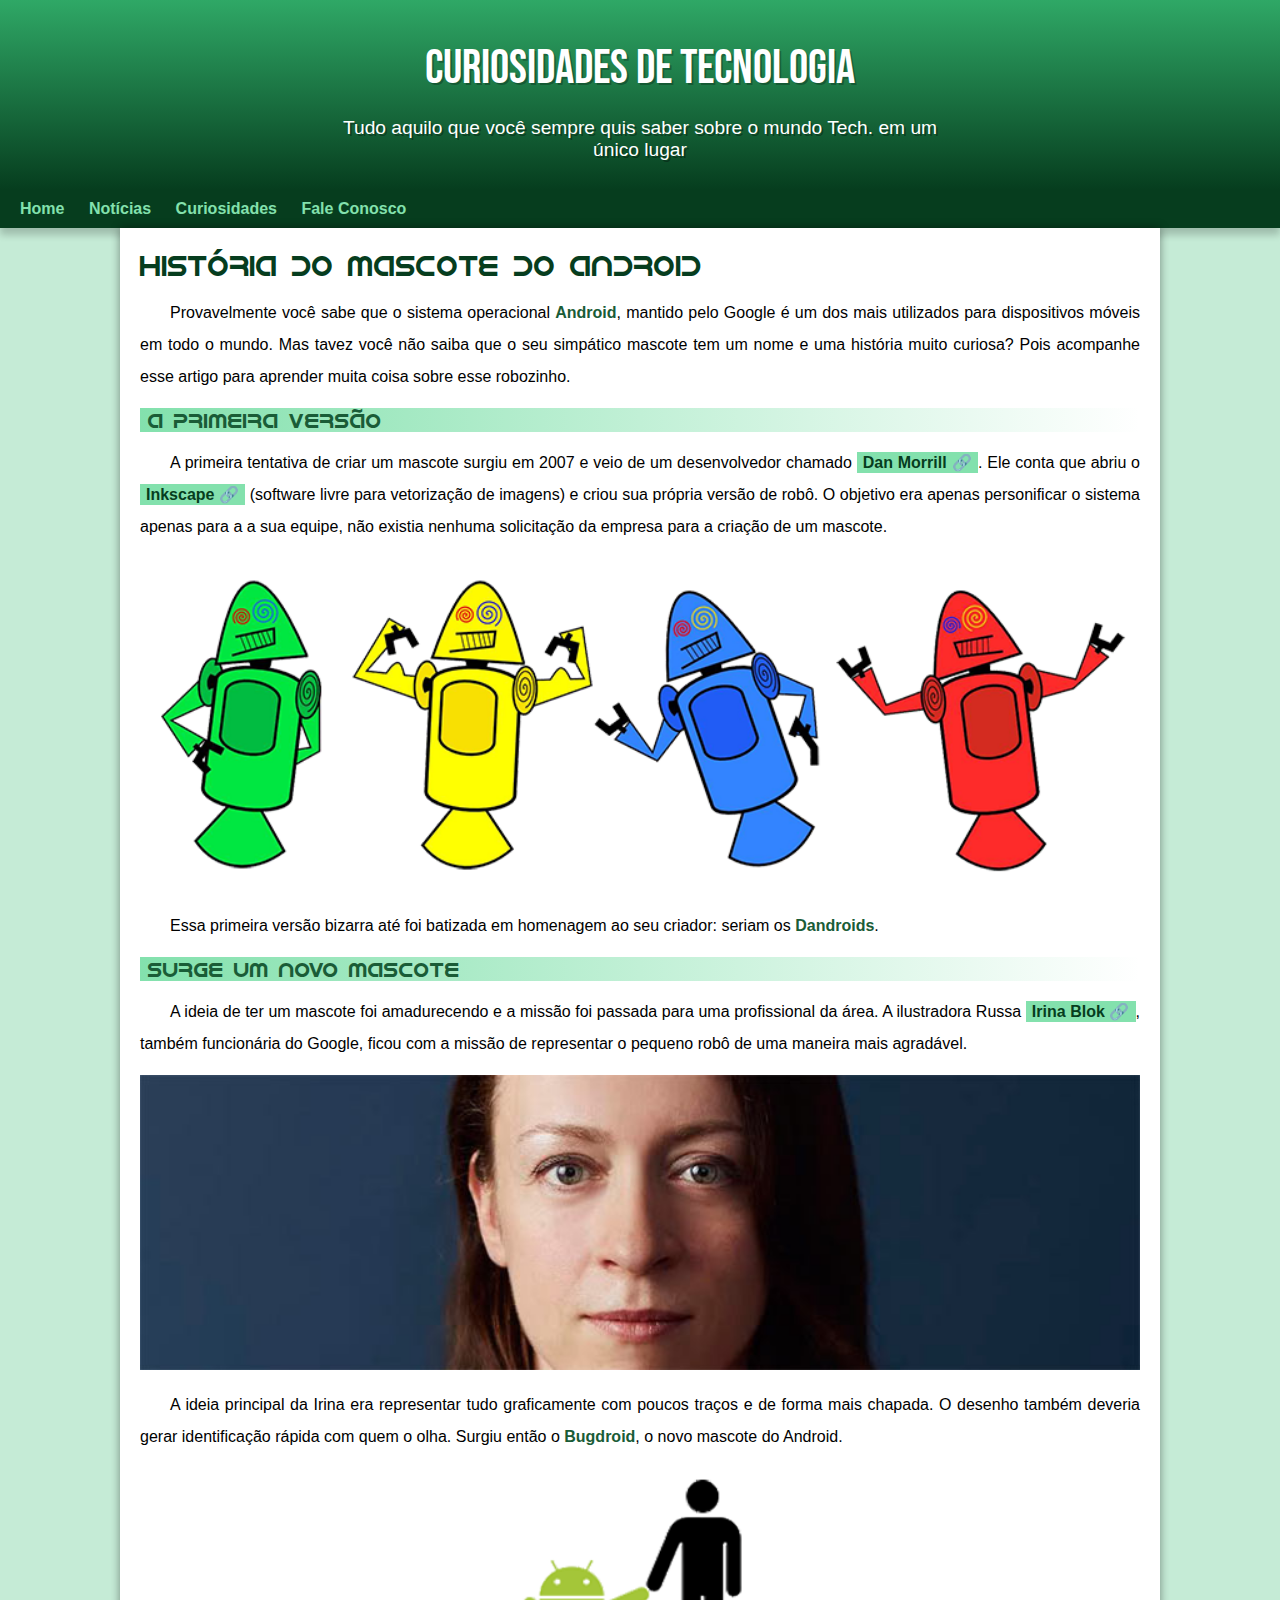
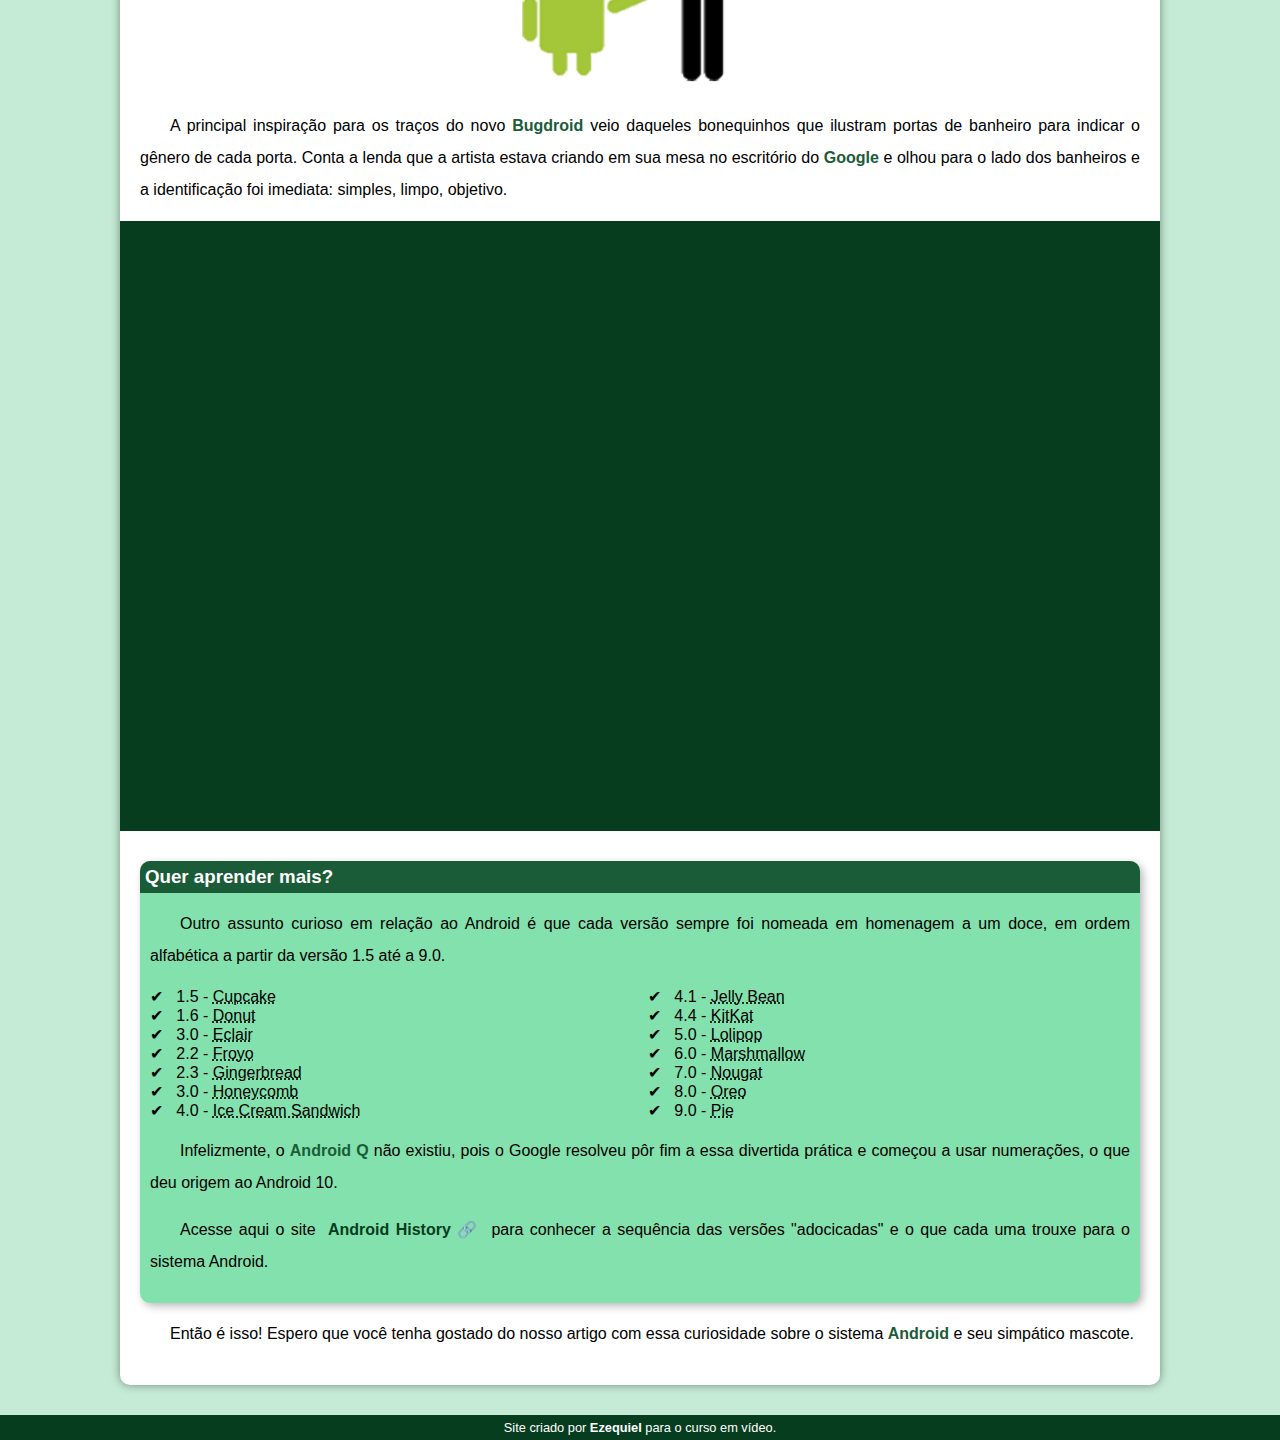
==== index.html @ 3336a9b6 "nova atualizacao" ====
<!DOCTYPE html>
<html lang="pt-br">
<head>
    <meta charset="UTF-8">
    <meta name="viewport" content="width=device-width, initial-scale=1.0">
    <link rel="shortcut icon" href="imagens/favicon.ico" type="image/x-icon">
    <link rel="stylesheet" href="estilo/style.css">
    <title>Como surgiu o mascote do do Android?</title>
</head>
<body>
    <header>
        <h1>Curiosidades de Tecnologia</h1>
        <p>Tudo aquilo que você sempre quis saber sobre o mundo Tech. em um único lugar</p>
    </header>
    <nav>
        <a href="#">Home</a>
        <a href="#">Notícias</a>
        <a href="#">Curiosidades</a>
        <a href="#">Fale Conosco</a>
    </nav>
    <main>
        <article>
            <h1>
                História do Mascote do Android
            </h1>

            <p>
                Provavelmente você sabe que o sistema operacional <strong>Android</strong>, mantido pelo Google é um dos mais utilizados para dispositivos móveis em todo o mundo. Mas tavez você não saiba que o seu simpático mascote tem um nome e uma história muito curiosa? Pois acompanhe esse artigo para aprender muita coisa sobre esse robozinho.
            </p>

            <h2>A primeira versão</h2>

            <p>A primeira tentativa de criar um mascote surgiu em 2007 e veio de um desenvolvedor chamado <a href="https://androidcommunity.com/dan-morrill-shows-us-the-android-mascot-that-almost-was-20130103/" target="_blank" class="externo">Dan Morrill</a>. Ele conta que abriu o <a href="https://inkscape.org/pt-br/" target="_blank" class="externo">Inkscape</a> (software livre para vetorização de imagens) e criou sua própria versão de robô. O objetivo era apenas personificar o sistema apenas para a a sua equipe, não existia nenhuma solicitação da empresa para a criação de um mascote.</p>

            <picture>
                <source media="(max-width: 670px)" srcset="imagens\dan-droids-pq.png">
                <img src="imagens/dan-droids.png" alt="Primeiro mascote do Android">
            </picture>

            <p>
                Essa primeira versão bizarra até foi batizada em homenagem ao seu criador: seriam os <strong>Dandroids</strong>.
            </p>

            <h2>
                Surge um novo mascote
            </h2>

            <p>
                A ideia de ter um mascote foi amadurecendo e a missão foi passada para uma profissional da área. A ilustradora Russa <a href="https://www.irinablok.com/android" target="_blank" class="externo">Irina Blok</a>, também funcionária do Google, ficou com a missão de representar o pequeno robô de uma maneira mais agradável.
            </p>

            <picture>
                <source media="(max-width: 670px)" srcset="imagens\irina-blok-pq.jpg">
                <img src="imagens/irina-blok.jpg" alt="Irina Blok, criadora do Bugdroid">
            </picture>

            <p>
                A ideia principal da Irina era representar tudo graficamente com poucos traços e de forma mais chapada. O desenho também deveria gerar identificação rápida com quem o olha. Surgiu então o <strong>Bugdroid</strong>, o novo mascote do Android.
            </p>

            <img src="imagens/bugdroid.png" class="pequena" alt="Bugdroid">

            <p>
                A principal inspiração para os traços do novo <strong>Bugdroid</strong> veio daqueles bonequinhos que ilustram portas de banheiro para indicar o gênero de cada porta. Conta a lenda que a artista estava criando em sua mesa no escritório do <strong>Google</strong> e olhou para o lado dos banheiros e a identificação foi imediata: simples, limpo, objetivo.
            </p>

            <div class="video">
                <iframe width="560" height="315" src="https://www.youtube.com/embed/l2UDgpLz20M?si=9aCFAlB1RYSUuTJA&amp;start=1" title="YouTube video player" frameborder="0" allow="accelerometer; autoplay; clipboard-write; encrypted-media; gyroscope; picture-in-picture; web-share" referrerpolicy="strict-origin-when-cross-origin" allowfullscreen></iframe>
            </div>
            
            <aside>
                <h3>
                    Quer aprender mais?
                </h3>

                <p>
                    Outro assunto curioso em relação ao Android é que cada versão sempre foi nomeada em homenagem a um doce, em ordem alfabética a partir da versão 1.5 até a 9.0.
                </p>

                <ul>
                    <li>
                        1.5 - <abbr title="Bolo de Copo">Cupcake</abbr>
                    </li>
                    <li>
                        1.6 - <abbr title="Rosquinha">Donut</abbr>
                    </li>
                    <li>
                        3.0 - <abbr title="Bomba">Eclair</abbr>
                    </li>
                    <li>
                        2.2 - <abbr title="Iogurte Congelado">Froyo</abbr>
                    </li>
                    <li>
                        2.3 - <abbr title="Biscoito de Gengibre">Gingerbread</abbr>
                    </li>
                    <li>
                        3.0 - <abbr title="Favo de Mel">Honeycomb</abbr>
                    </li>
                    <li>
                        4.0 - <abbr title="Sanduíche de Sorvete">Ice Cream Sandwich</abbr>
                    </li>
                    <li>
                        4.1 - <abbr title="Jujuba">Jelly Bean</abbr>
                    </li>
                    <li>
                        4.4 - <abbr title="KitKat">KitKat</abbr>
                    </li>
                    <li>
                        5.0 - <abbr title="Pirulito">Lolipop</abbr>
                    </li>
                    <li>
                        6.0 - <abbr title="Marshmallow">Marshmallow</abbr>
                    </li>
                    <li>
                        7.0 - <abbr title="Torrone">Nougat</abbr>
                    </li>
                    <li>
                        8.0 - <abbr title="Oreo">Oreo</abbr>
                    </li>
                    <li>
                        9.0 - <abbr title="Torta">Pie</abbr>
                    </li>
                </ul>

                <p>
                    Infelizmente, o <strong>Android Q</strong> não existiu, pois o Google resolveu pôr fim a essa divertida prática e começou a usar numerações, o que deu origem ao Android 10.
                </p>

                <p>
                    Acesse aqui o site <a href="https://www.android.com/intl/en_uk/history/#/donut" target="_blank" class="externo">Android History</a> para conhecer a sequência das versões "adocicadas" e o que cada uma trouxe para o sistema Android.
                </p>
            </aside>

            <p>
                Então é isso! Espero que você tenha gostado do nosso artigo com essa curiosidade sobre o sistema <strong>Android</strong> e seu simpático mascote.
            </p>
        </article>
    </main>
    <footer>
        <p>Site criado por <a href="#">Ezequiel</a> para o curso em vídeo.</p>
    </footer>
</body>
</html>
---- estilo/style.css ----
@charset "UTF-8";

@import url('https://fonts.googleapis.com/css2?family=Bebas+Neue&display=swap');

@font-face {
    font-family: 'Android';
    src: url('../fontes/idroid.otf') format('opentype');
    font-weight: normal;
}

:root {
    --cor0: #c5ebd6;
    --cor1: #83e1ad;
    --cor2: #3ddc84;
    --cor3: #2fa866;
    --cor4: #1a5c37;
    --cor5: #063d1e;

    --fonte-padrão: Arial, Verdana, Helvetica, sans-serif;
    --fonte-destaque: 'Bebas Neue', cursive;
    --fonte-android: 'Android', cursive;
}

* {
    margin: 0px;
    padding: 0px;
}

body {
    background-color: var(--cor0);
    font-family: var(--fonte-padrão);
}

a.externo::after {
    content: '\00A0\1F517';
}

header {
    background-image: linear-gradient(to bottom, var(--cor3), var(--cor5));
    min-height: 150px;
    text-align: center;
    padding-top: 40px;
}

header > h1 {
    color: white;
    font-family: var(--fonte-destaque);
    font-size: 3em;
    font-weight: normal;
    margin-bottom: 20px;
    text-shadow: 2px 2px 0px rgba(0, 0, 0, 0.267);
}
header > p {
    font-family: var(--fonte-padrão);
    font-size: 1.2em;
    color: white;
    max-width: 600px;
    padding-left: 10px;
    padding-right: 10px;
    margin: auto;
    margin-bottom: 30px;
    text-shadow: 2px 2px 0px rgba(0, 0, 0, 0.315);
}

nav {
    background-color: var(--cor5);
    padding: 10px;
    box-shadow: 0px 7px 7px rgba(0, 0, 0, 0.192);
}

nav > a {
    color: var(--cor1);
    padding: 10px;
    border-radius: 5px;
    text-decoration: none;
    font-weight: bold;
    transition-duration: .5s;
}

nav > a:hover {
    background-color: var(--cor3);
    color: var(--cor5);
}

main {

    min-width: 300px;
    max-width: 1000px;
    margin: auto;
    margin-bottom: 30px;
    padding: 20px;
    background-color: white;
    box-shadow: 0px 0px 10px rgba(0, 0, 0, 0.418);
    border-radius: 0px 0px 10px 10px;
}

main h1 {
    color: var(--cor5);
    font-family: var(--fonte-android);
    font-weight: normal;
    font-size: 1.8em;
}

main h2 {
    font-family: var(--fonte-android);
    color: var(--cor4);
    font-size: 1.3em;
    font-weight: normal;
    background-image: linear-gradient(to right, var(--cor1), transparent);
    text-indent: 8px;
}

main p {
    margin: 15px 0px;
    text-align: justify;
    text-indent: 30px;
    font-size: 1em;
    line-height: 2em;
}

main strong {
    color: var(--cor4);
    font-weight: bold;
}

main a {
    text-decoration: none;
    font-weight: bold;
    color: var(--cor5);
    background-color: var(--cor1);
    padding: 2px 6px;
}

main a:hover {
    text-decoration: underline;
    color: var(--cor4);
}

main img {
    width: 100%;
}

main img.pequena {
    max-width: 350px;
    display: block;
    margin: auto;
}

div.video {
    background-color: var(--cor5);
    margin: 0px -20px 30px -20px;
    padding: 20px;
    padding-bottom: 59%;
    position: relative;
}

div.video > iframe {
    position: absolute;
    top: 5%;
    left: 5%;
    width: 90%;
    height: 90%;
}

aside {
    background-color: var(--cor1);
    padding: 10px;
    border-radius: 10px;
    box-shadow: 3px 3px 8px rgba(0, 0, 0, 0.281);
}

aside > h3 {
    background-color: var(--cor4);
    color: white;
    padding: 5px;
    margin: -10px -10px 0px -10px;
    border-radius: 10px 10px 0px 0px;
}

aside > ul {
    list-style-type: '\2714\00A0\00A0';
    list-style-position: inside;
    columns: 2;
}

footer {
    background-color: var(--cor5);
    color: white;
    text-align: center;
    font-size: 0.8em;
    padding: 5px;
}

footer a {
    color: white;
    font-weight: bolder;
    text-decoration: none;
}

footer a:hover {
    text-decoration: underline;
    color: var(--cor1);
}
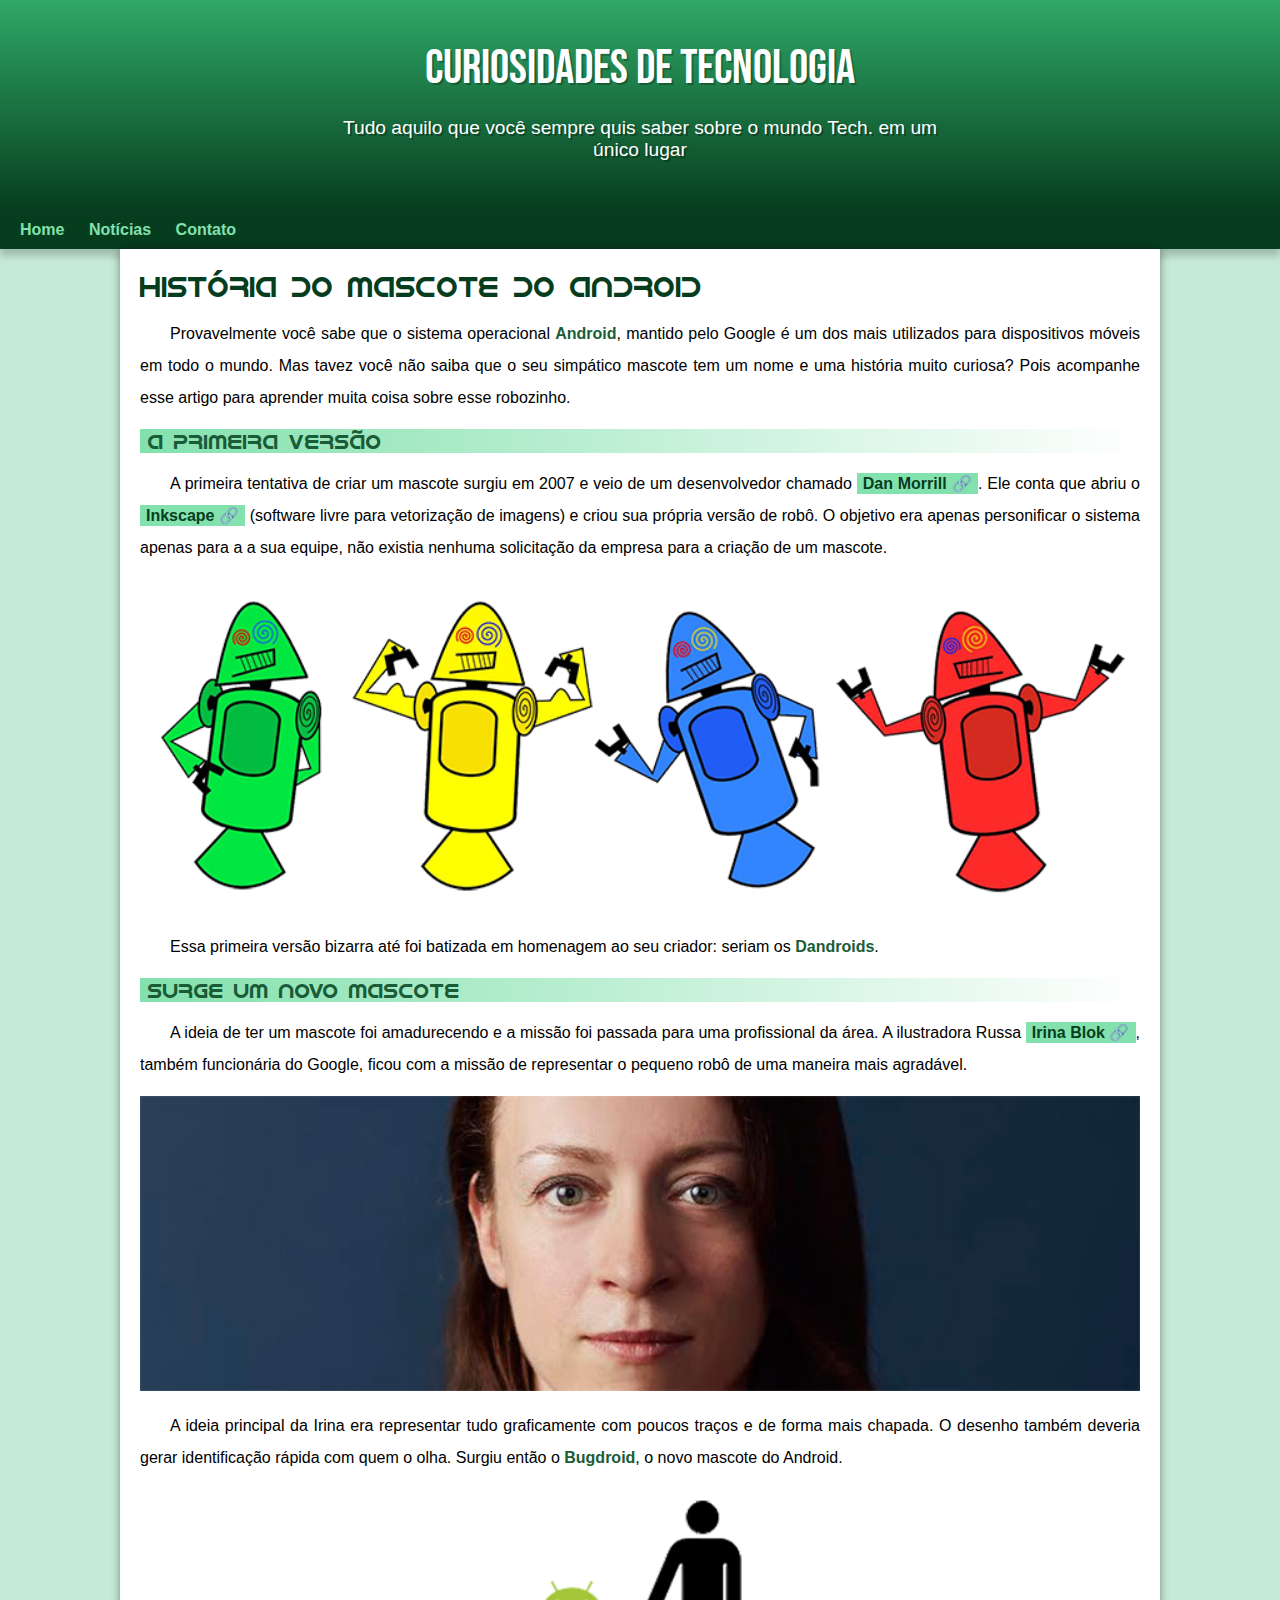
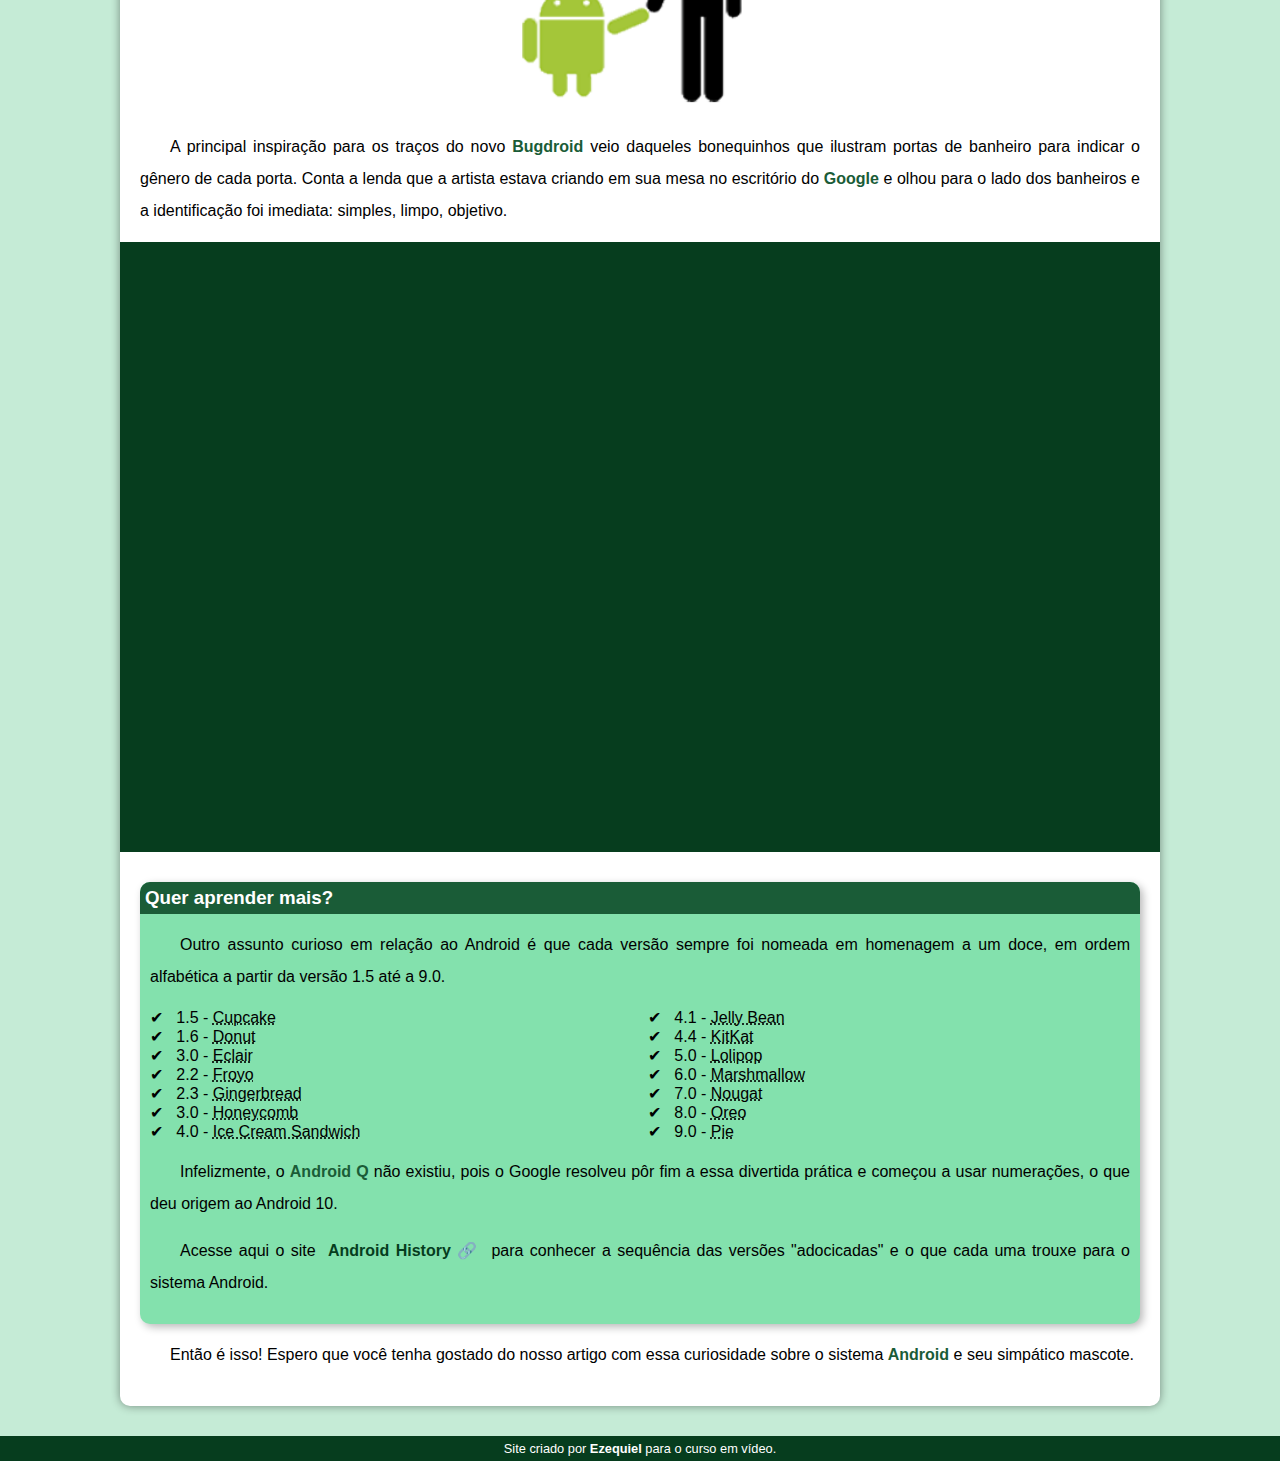
==== commit b8d74d93: "problema de padding corrigido" ====
--- a/index.html
+++ b/index.html
@@ -15,8 +15,7 @@
     <nav>
         <a href="#">Home</a>
         <a href="#">Notícias</a>
-        <a href="#">Curiosidades</a>
-        <a href="#">Fale Conosco</a>
+        <a href="#">Contato</a>
     </nav>
     <main>
         <article>
--- a/estilo/style.css
+++ b/estilo/style.css
@@ -58,7 +58,7 @@
     padding-left: 10px;
     padding-right: 10px;
     margin: auto;
-    margin-bottom: 30px;
+    padding-bottom: 50px;
     text-shadow: 2px 2px 0px rgba(0, 0, 0, 0.315);
 }
 
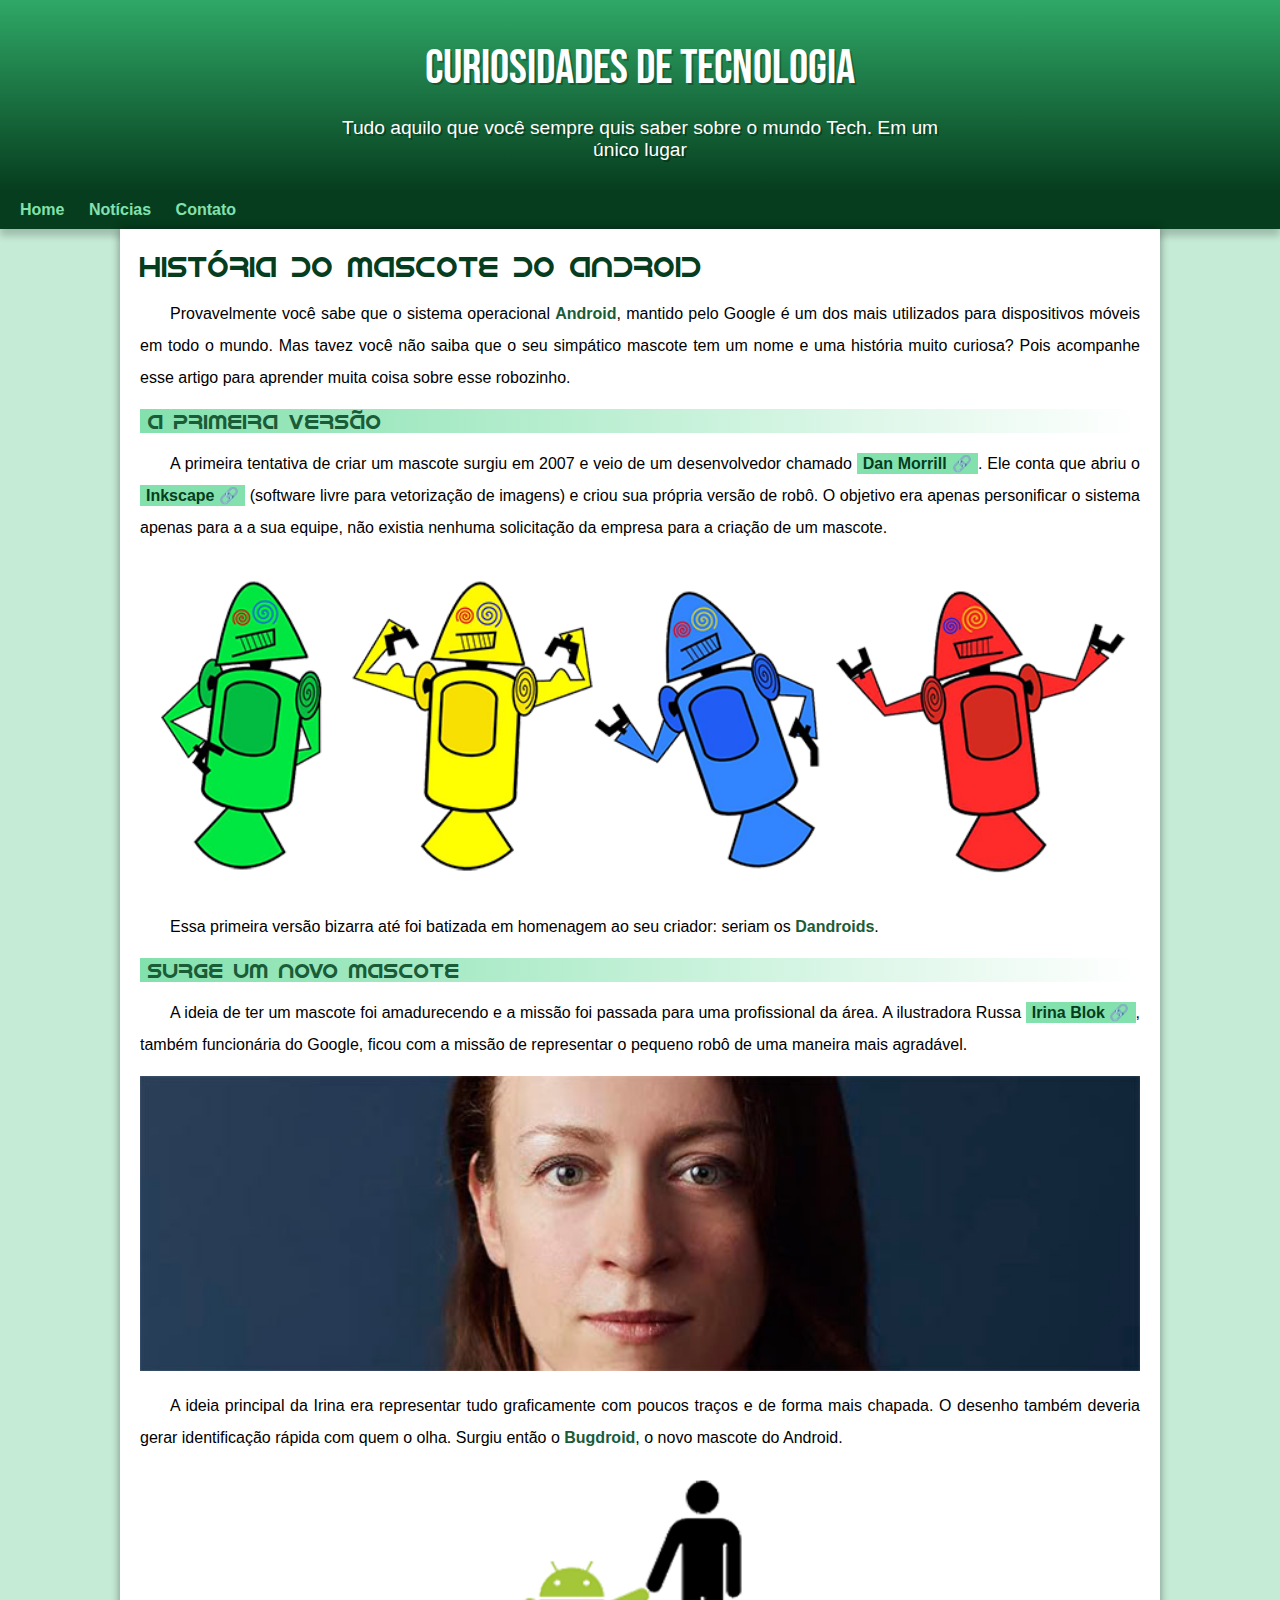
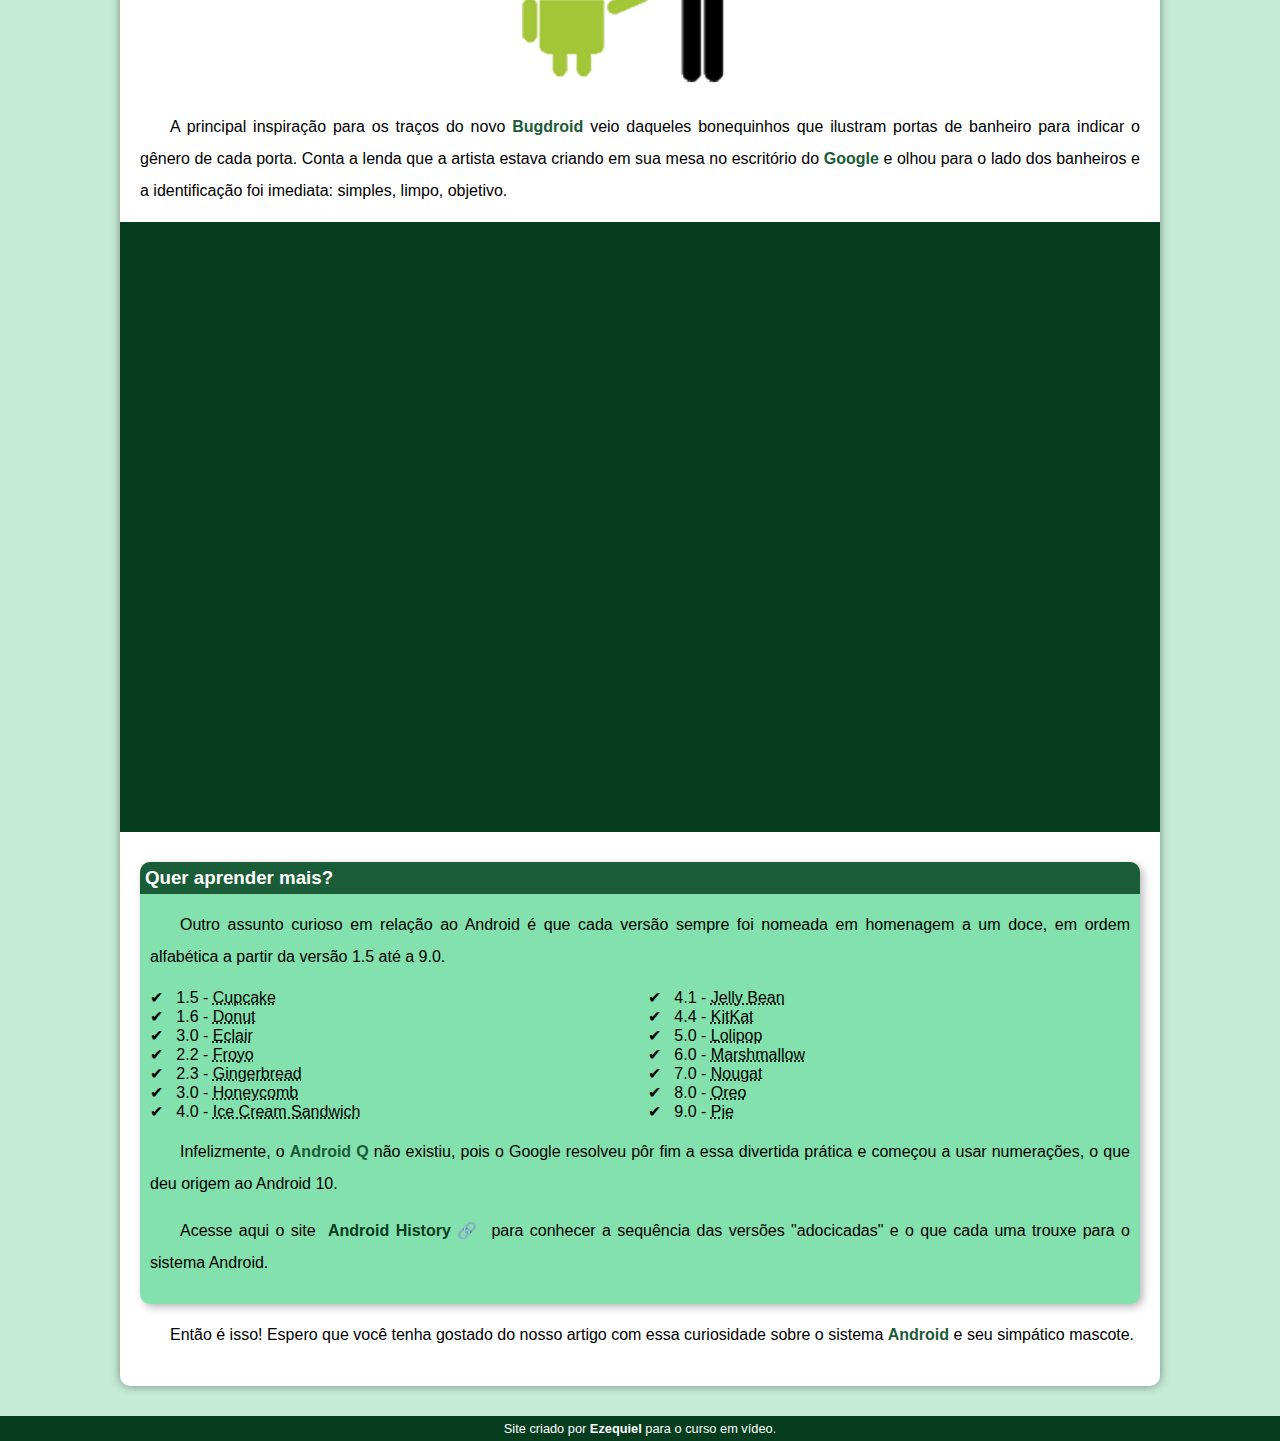
==== commit db2564f2: "problemas de ortografia" ====
--- a/index.html
+++ b/index.html
@@ -10,7 +10,7 @@
 <body>
     <header>
         <h1>Curiosidades de Tecnologia</h1>
-        <p>Tudo aquilo que você sempre quis saber sobre o mundo Tech. em um único lugar</p>
+        <p>Tudo aquilo que você sempre quis saber sobre o mundo Tech. Em um único lugar</p>
     </header>
     <nav>
         <a href="#">Home</a>
--- a/estilo/style.css
+++ b/estilo/style.css
@@ -58,7 +58,7 @@
     padding-left: 10px;
     padding-right: 10px;
     margin: auto;
-    padding-bottom: 50px;
+    padding-bottom: 30px;
     text-shadow: 2px 2px 0px rgba(0, 0, 0, 0.315);
 }
 
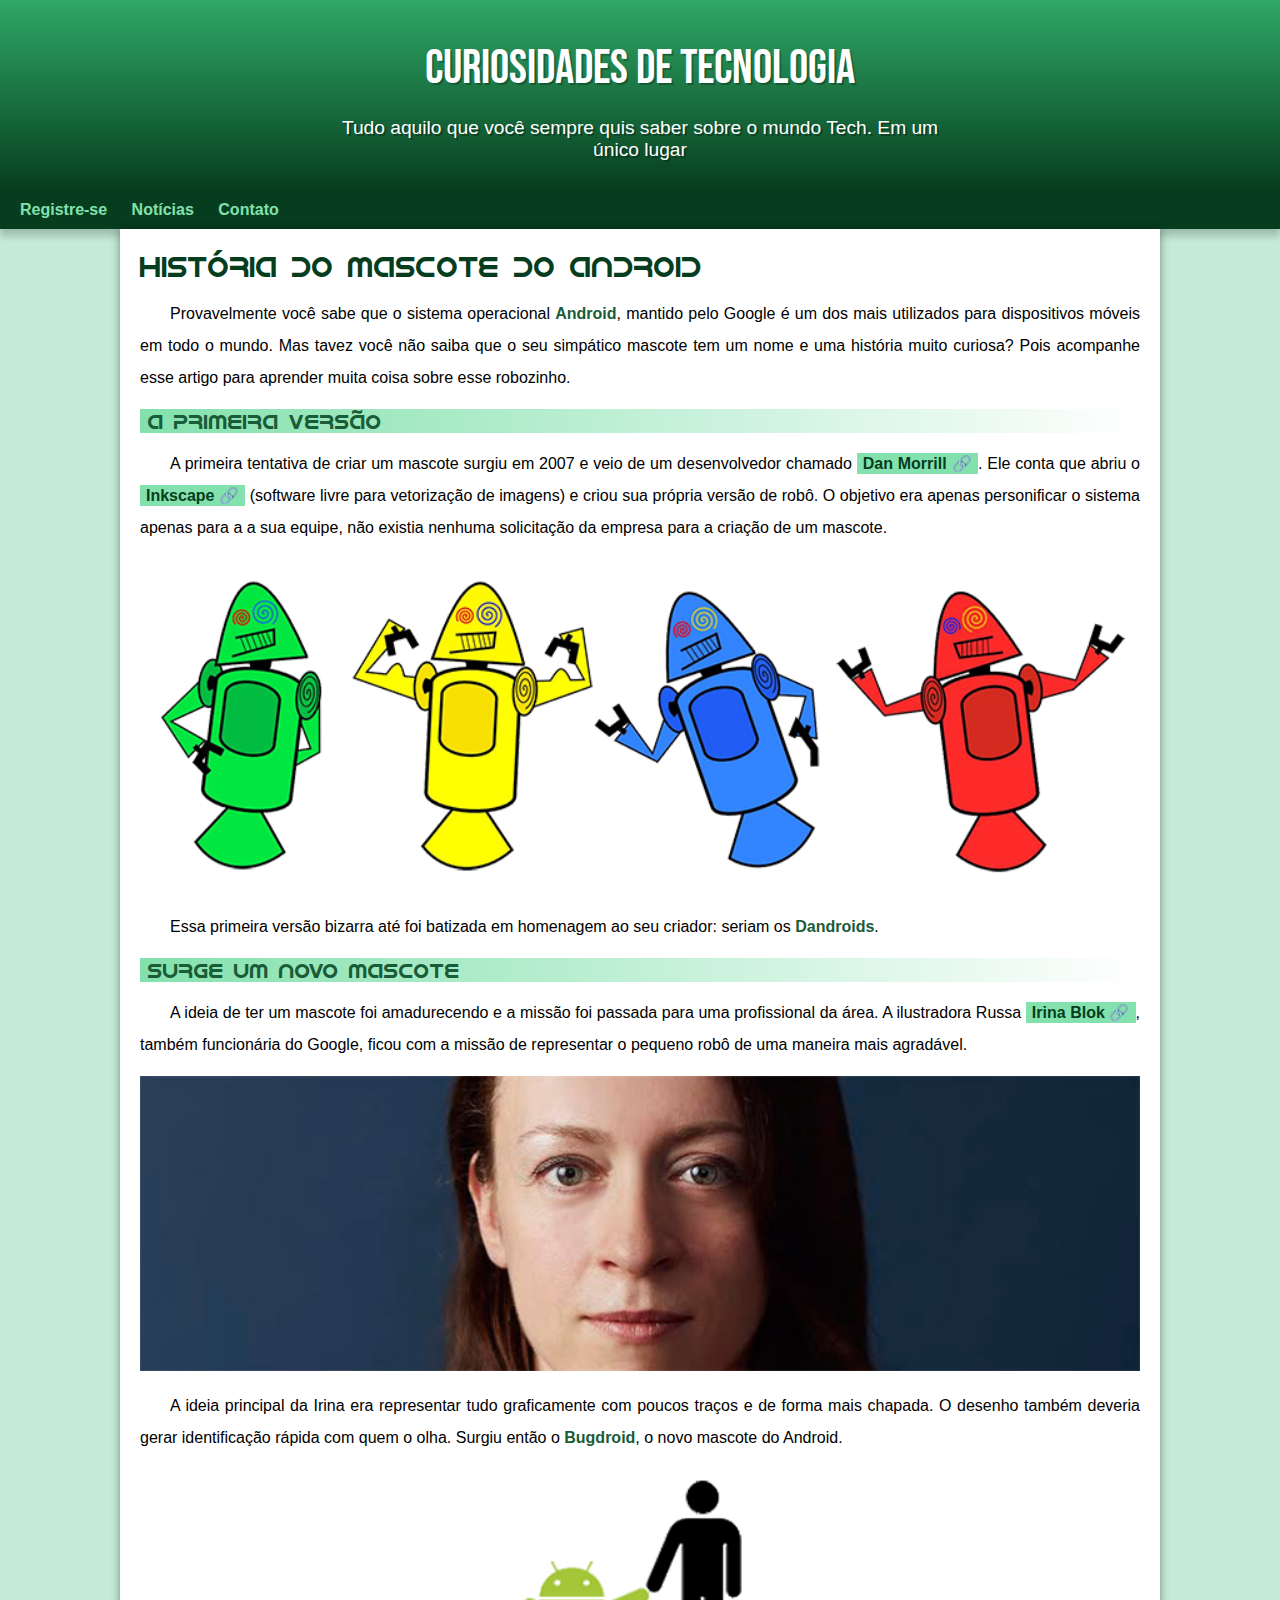
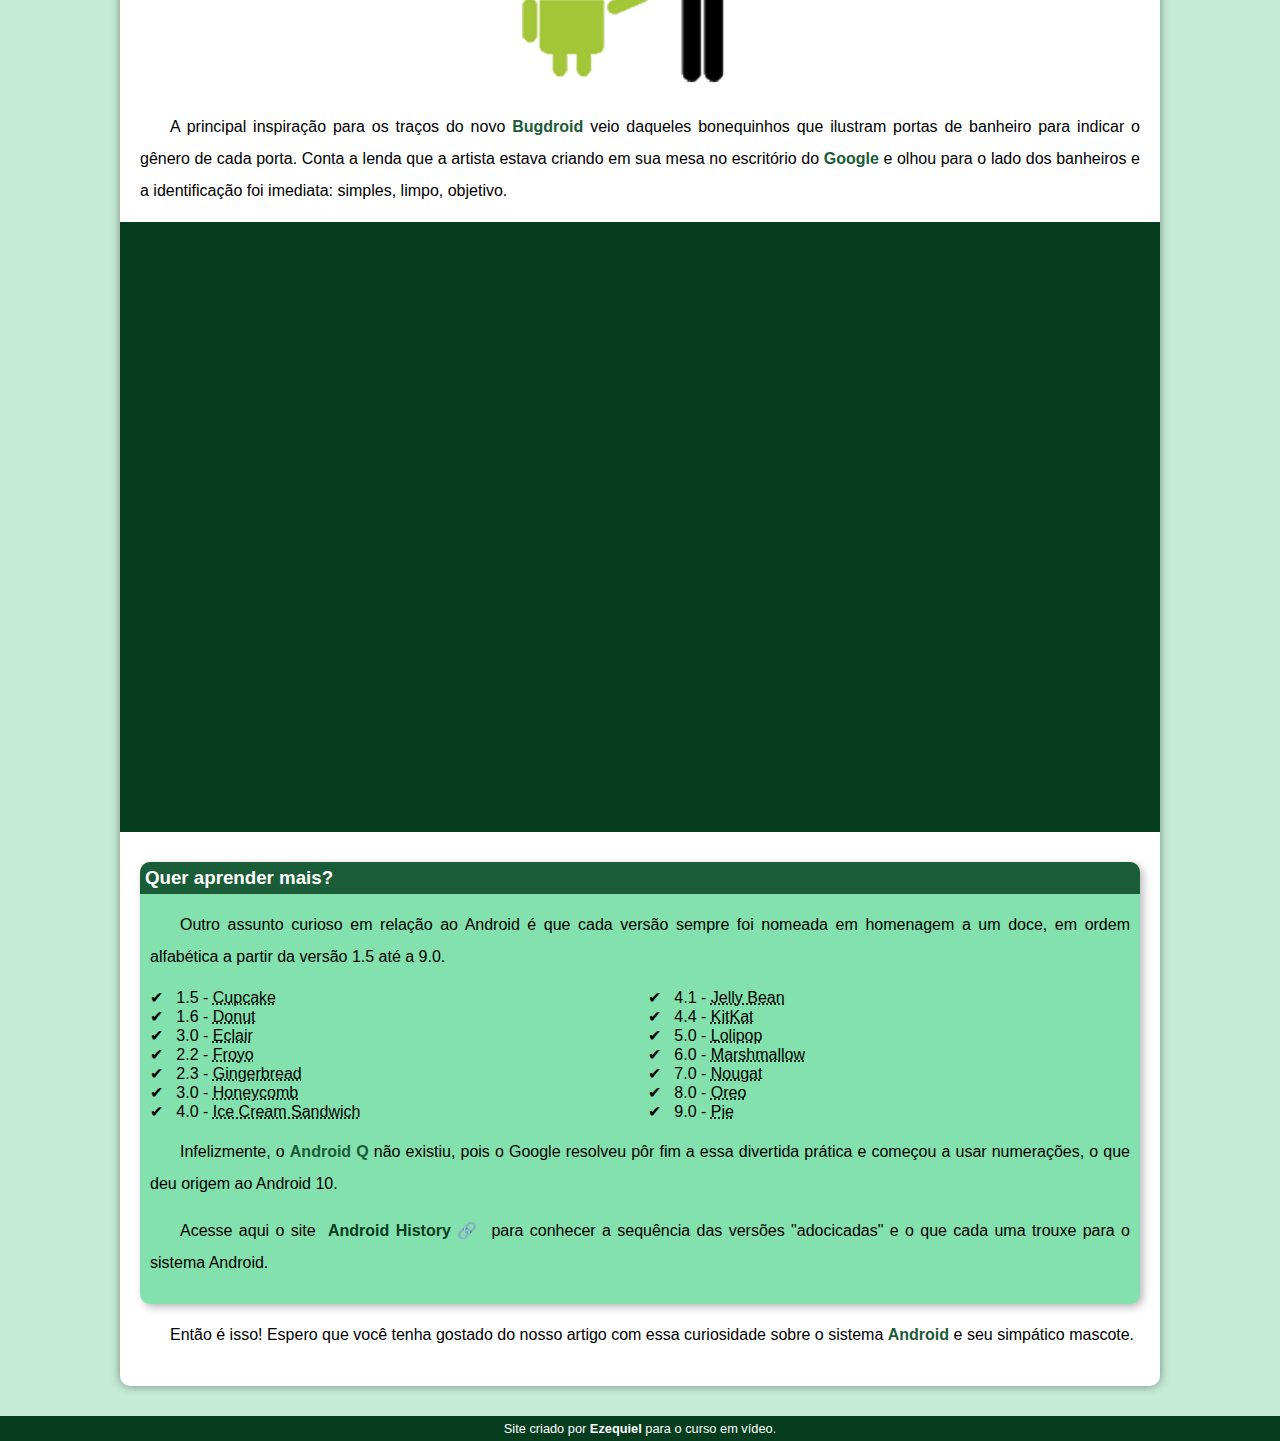
==== commit a5fc1f3d: "atualizei meu site(teste)" ====
--- a/index.html
+++ b/index.html
@@ -13,7 +13,7 @@
         <p>Tudo aquilo que você sempre quis saber sobre o mundo Tech. Em um único lugar</p>
     </header>
     <nav>
-        <a href="#">Home</a>
+        <a href="registro.html" target="_self">Registre-se</a>
         <a href="#">Notícias</a>
         <a href="#">Contato</a>
     </nav>
